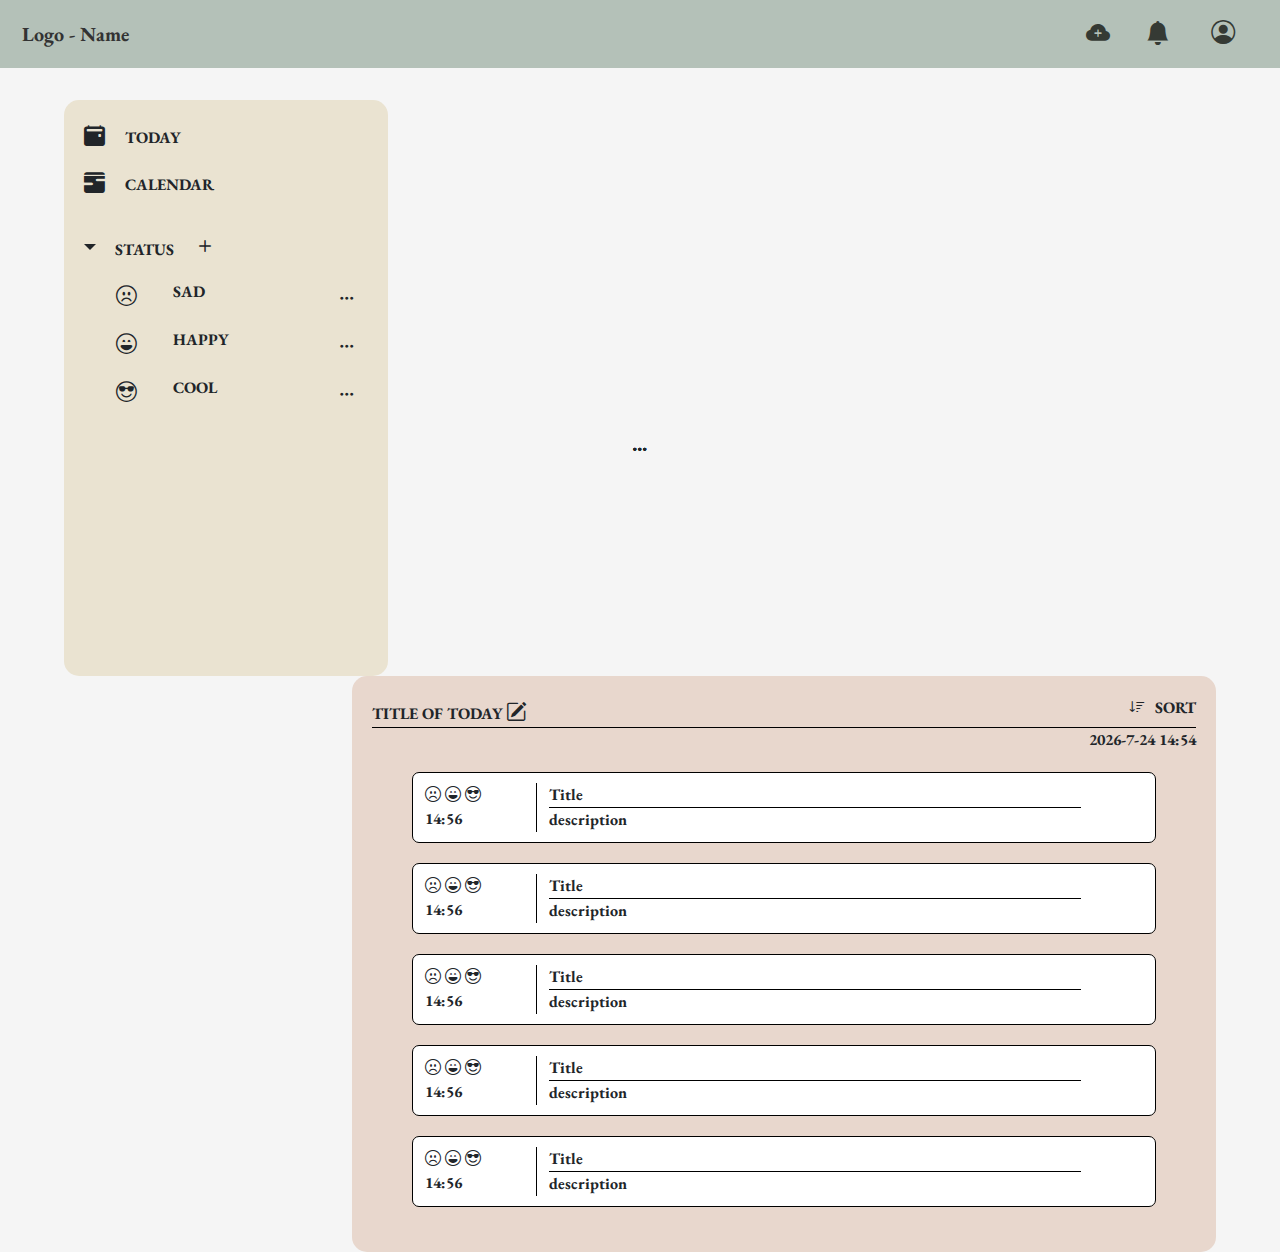
==== home_page.html @ 133cb665 "Add files via upload" ====
<!DOCTYPE html>
<html lang="en">
<head>
    <meta charset="UTF-8">
    <title>Title</title>


    <!--BOOSTRAP-->
    <link rel="stylesheet" href="https://cdn.jsdelivr.net/npm/bootstrap@4.6.1/dist/css/bootstrap.min.css"
          integrity="sha384-zCbKRCUGaJDkqS1kPbPd7TveP5iyJE0EjAuZQTgFLD2ylzuqKfdKlfG/eSrtxUkn" crossorigin="anonymous">
    <script src="https://cdn.jsdelivr.net/npm/jquery@3.5.1/dist/jquery.slim.min.js"
            integrity="sha384-DfXdz2htPH0lsSSs5nCTpuj/zy4C+OGpamoFVy38MVBnE+IbbVYUew+OrCXaRkfj"
            crossorigin="anonymous"></script>
    <script src="https://cdn.jsdelivr.net/npm/bootstrap@4.6.1/dist/js/bootstrap.bundle.min.js"
            integrity="sha384-fQybjgWLrvvRgtW6bFlB7jaZrFsaBXjsOMm/tB9LTS58ONXgqbR9W8oWht/amnpF"
            crossorigin="anonymous"></script>
    <script src="https://cdn.jsdelivr.net/npm/jquery@3.5.1/dist/jquery.slim.min.js"
            integrity="sha384-DfXdz2htPH0lsSSs5nCTpuj/zy4C+OGpamoFVy38MVBnE+IbbVYUew+OrCXaRkfj"
            crossorigin="anonymous"></script>
    <script src="https://cdn.jsdelivr.net/npm/popper.js@1.16.1/dist/umd/popper.min.js"
            integrity="sha384-9/reFTGAW83EW2RDu2S0VKaIzap3H66lZH81PoYlFhbGU+6BZp6G7niu735Sk7lN"
            crossorigin="anonymous"></script>
    <script src="https://cdn.jsdelivr.net/npm/bootstrap@4.6.1/dist/js/bootstrap.min.js"
            integrity="sha384-VHvPCCyXqtD5DqJeNxl2dtTyhF78xXNXdkwX1CZeRusQfRKp+tA7hAShOK/B/fQ2"
            crossorigin="anonymous"></script>
    <link rel="stylesheet" href="https://cdn.jsdelivr.net/npm/bootstrap-icons@1.7.0/font/bootstrap-icons.css">

    <!--BS5-->
    <link href="https://cdn.jsdelivr.net/npm/bootstrap@5.1.2/dist/css/bootstrap.min.css" rel="stylesheet">
    <script src="https://cdn.jsdelivr.net/npm/bootstrap@5.1.2/dist/js/bootstrap.bundle.min.js"></script>

    <!--FONT FAMILY-->
    <link rel="preconnect" href="https://fonts.googleapis.com">
    <link rel="preconnect" href="https://fonts.gstatic.com" crossorigin>
    <link href="https://fonts.googleapis.com/css2?family=EB+Garamond:ital,wght@0,400;0,500;0,800;1,400;1,800&display=swap"
          rel="stylesheet">

    <style>
        * {
            box-sizing: border-box;
            font-family: 'EB Garamond', serif;
            font-weight: bold;
        }

        body {
            background-color: #f5f5f5;
        }

        main {
            width: 90%;
            margin: 2rem auto;
        }

        nav {
            background-color: #b4c1b8;
        }

        a:link,
        a:visited {
            color: #333;
        }

        nav a:link,
        nav a:visited {
            /*background-color: rgba(207, 232, 220, 0.2);*/
            /*border: 2px solid rgb(79, 185, 227);*/
            text-decoration: none;
            display: block;
            padding: 10px;
            color: #333;
            font-weight: bold;
        }

        nav a:hover {
            background-color: rgba(207, 232, 220, 0.7);
        }

        nav i {
            font-size: 1.5em;
            color: #353a34;
        }

        .today-update .row {
            border: black solid 1px;
            border-radius: 7px;
            margin: 20px 40px 0px 40px;
            background-color: white;
            padding: 10px 0 10px;
        }

        .col-sm-2 {
            border-right: black solid 1px;
        }

        .title {
            border-bottom: black solid 1px;
        }

        i {
            font-size: 1.3em
        }

        .col-sm-2 i {
            font-size: 1em;
        }

        .aside-menu {
            text-transform: uppercase;
        }

        .aside-menu p i {
            margin-right: 20px
        }



        .aside-menu li {
            display: grid;
            grid-template-columns: 1fr 4fr 1fr;
            margin-bottom: 10px;
        }

        .aside-menu span {
            padding-left: 15px;
        }

        .today-update .bi-three-dots {
            position: absolute;
            top: 50%;
            left: 50%;
            transform: translate(-50%, -50%);
        }

        .status-dropdown .bi-three-dots {
            top: 50%;
            left: 50%;
        }

        .today-update-dropdown, .nav-dropdown, .status-dropdown {
            text-transform: none;
        }

        @media screen and (min-width: 600px) {
            nav ul {
                display: flex;
                flex: 1;
                justify-content: flex-end;
            }

            nav li {
                padding-right: 20px;
            }

            /*.nav-user {*/
            /*    width: 8.5em;*/
            /*}*/
            .aside-menu {
                padding-left: 30px;
                text-transform: uppercase;
                float: left;
                background-color: #eae3d1;
                padding: 20px;
                border-radius: 15px;
                height: 36em;
            }

            .main-content {
                width: 75%;
                float: right;
                padding: 20px;
                background-color: #e8d7cd;
                border-radius: 15px;
                height: 36em;
            }
        }

    </style>
</head>
<body>
<header>
    <nav class="navbar navbar-expand-lg">
        <div class="container-fluid">
            <a class="navbar-brand" href="#">Logo - Name</a>
            <button class="navbar-toggler" type="button" data-bs-toggle="collapse" data-bs-target="#navbarNav"
                    aria-controls="navbarNav" aria-expanded="false" aria-label="Toggle navigation">
                <span class="navbar-toggler-icon"></span>
            </button>
            <div class="collapse navbar-collapse" id="navbarNav">
                <ul class="navbar-nav">
                    <li class="nav-item">
                        <!-- Button trigger modal -->
                        <button type="button" class="btn nav-link" data-toggle="modal" data-target="#exampleModal">
                            <i class="bi bi-cloud-plus-fill"></i>
                        </button>

                        <!-- Modal -->
                        <div class="modal fade" id="exampleModal" tabindex="-1" role="dialog" aria-labelledby="exampleModalLabel" aria-hidden="true">
                            <div class="modal-dialog" role="document">
                                <div class="modal-content">
                                    <div class="modal-header">
                                        <h5 class="modal-title" id="exampleModalLabel">Modal title</h5>
                                        <span id="time" style="text-align: right">hi</span>
                                    </div>
                                    <div class="modal-body">
                                        ...
                                    </div>
                                    <div class="modal-footer">
                                        <button type="button" class="btn btn-secondary bi bi-tag" data-dismiss="modal">Add status</button>
                                        <button type="button" class="btn btn-secondary" data-dismiss="modal">Cancel</button>
                                        <button type="button" class="btn btn-primary">Add diary</button>
                                    </div>
                                </div>
                            </div>
                        </div>
                    </li>
                    <li class="nav-item">
                        <button class="btn nav-link" href="#"><i class="bi bi-bell-fill"></i></button>
                    </li>
                    <li class="nav-item nav-user">
                        <div class="nav-dropdown">
                            <button type="button" class="btn" data-bs-toggle="dropdown"><i
                                    class="bi bi-person-circle"></i></button>
                            <ul class="dropdown-menu">
                                <li><a class="dropdown-item" href="user_account.html">Setting</a></li>
                                <li><a class="dropdown-item" href="index.html">Logout</a></li>
                            </ul>
                        </div>
                    </li>
                </ul>
            </div>
        </div>
    </nav>
</header>

<main>
    <div class="aside-menu">
        <p><i class="bi bi-calendar2-event-fill"></i>Today</p>
        <p><i class="bi bi-calendar3-range-fill"></i>Calendar</p>
        <div class="status" style="padding: 15px 0 15px">
            <i class="dropdown-toggle"></i>
            <span>Status</span>
            <i class="bi bi-plus" style="padding-left: 15px; font-size: 1.5em"></i>
        </div>
        <ul style="list-style-type: none;">
            <li>
                <i class="bi bi-emoji-frown"></i>
                <span>Sad</span>
                <div class="status-dropdown">
                    <button type="button" class="btn bi bi-three-dots" data-bs-toggle="dropdown"></button>
                    <ul class="dropdown-menu">
                        <li><a class="dropdown-item" href="#">Rename status</a></li>
                        <li><a class="dropdown-item" href="#">Change emoji</a></li>
                        <li><a class="dropdown-item" href="#">Delete status</a></li>
                    </ul>
                </div>
            </li>
            <li>
                <i class="bi bi-emoji-laughing"></i>
                <span>Happy</span>
                <div class="status-dropdown">
                    <button type="button" class="btn bi bi-three-dots" data-bs-toggle="dropdown"></button>
                    <ul class="dropdown-menu">
                        <li><a class="dropdown-item" href="#">Rename status</a></li>
                        <li><a class="dropdown-item" href="#">Change emoji</a></li>
                        <li><a class="dropdown-item" href="#">Delete status</a></li>
                    </ul>
                </div>
            </li>
            <li>
                <i class="bi bi-emoji-sunglasses"></i>
                <span>Cool</span>
                <div class="status-dropdown">
                    <button type="button" class="btn bi bi-three-dots" data-bs-toggle="dropdown"></button>
                    <ul class="dropdown-menu">
                        <li><a class="dropdown-item" href="#">Rename status</a></li>
                        <li><a class="dropdown-item" href="#">Change emoji</a></li>
                        <li><a class="dropdown-item" href="#">Delete status</a></li>
                    </ul>
                </div>
            </li>
        </ul>
    </div>
    <div class="container main-content">
        <div class="today-title">
            <div style="border-bottom: black solid 1px; text-transform: uppercase">
                <span>Title of Today <i class="bi bi-pencil-square"></i></span>
                <i class="bi bi-sort-down" style="float: right; font-size: 1em; font-style: normal;"><span
                        style="padding-left: 10px;">Sort</span></i>
            </div>
            <p id="date-time" style="width: 100%; text-align: right"></p>
        </div>
        <div class="today-update">
            <div class="row">
                <div class="col-sm-2">
                    <div>
                        <i class="bi bi-emoji-frown"></i>
                        <i class="bi bi-emoji-laughing"></i>
                        <i class="bi bi-emoji-sunglasses"></i>
                    </div>
                    <div>14:56</div>
                </div>
                <div class="col-sm-9">
                    <div class="title">Title</div>
                    <div class="description">description</div>
                </div>
                <div class="col-sm-1">
                    <div class="today-update-dropdown">
                        <button type="button" class="btn bi bi-three-dots" data-bs-toggle="dropdown"></button>
                        <ul class="dropdown-menu">
                            <li><a class="dropdown-item" href="#">Edit</a></li>
                            <li><a class="dropdown-item" href="#">Share</a></li>
                            <li><a class="dropdown-item" href="#">Delete</a></li>
                        </ul>
                    </div>
                </div>
            </div>
            <div class="row">
                <div class="col-sm-2">
                    <div>
                        <i class="bi bi-emoji-frown"></i>
                        <i class="bi bi-emoji-laughing"></i>
                        <i class="bi bi-emoji-sunglasses"></i>
                    </div>
                    <div>14:56</div>
                </div>
                <div class="col-sm-9">
                    <div class="title">Title</div>
                    <div class="description">description</div>
                </div>
                <div class="col-sm-1">
                    <div class="today-update-dropdown">
                        <button type="button" class="btn bi bi-three-dots" data-bs-toggle="dropdown"></button>
                        <ul class="dropdown-menu">
                            <li><a class="dropdown-item" href="#">Edit</a></li>
                            <li><a class="dropdown-item" href="#">Share</a></li>
                            <li><a class="dropdown-item" href="#">Delete</a></li>
                        </ul>
                    </div>
                </div>
            </div>
            <div class="row">
                <div class="col-sm-2">
                    <div>
                        <i class="bi bi-emoji-frown"></i>
                        <i class="bi bi-emoji-laughing"></i>
                        <i class="bi bi-emoji-sunglasses"></i>
                    </div>
                    <div>14:56</div>
                </div>
                <div class="col-sm-9">
                    <div class="title">Title</div>
                    <div class="description">description</div>
                </div>
                <div class="col-sm-1">
                    <div class="today-update-dropdown">
                        <button type="button" class="btn bi bi-three-dots" data-bs-toggle="dropdown"></button>
                        <ul class="dropdown-menu">
                            <li><a class="dropdown-item" href="#">Edit</a></li>
                            <li><a class="dropdown-item" href="#">Share</a></li>
                            <li><a class="dropdown-item" href="#">Delete</a></li>
                        </ul>
                    </div>
                </div>
            </div>
            <div class="row">
                <div class="col-sm-2">
                    <div>
                        <i class="bi bi-emoji-frown"></i>
                        <i class="bi bi-emoji-laughing"></i>
                        <i class="bi bi-emoji-sunglasses"></i>
                    </div>
                    <div>14:56</div>
                </div>
                <div class="col-sm-9">
                    <div class="title">Title</div>
                    <div class="description">description</div>
                </div>
                <div class="col-sm-1">
                    <div class="today-update-dropdown">
                        <button type="button" class="btn bi bi-three-dots" data-bs-toggle="dropdown"></button>
                        <ul class="dropdown-menu">
                            <li><a class="dropdown-item" href="#">Edit</a></li>
                            <li><a class="dropdown-item" href="#">Share</a></li>
                            <li><a class="dropdown-item" href="#">Delete</a></li>
                        </ul>
                    </div>
                </div>
            </div>
            <div class="row">
                <div class="col-sm-2">
                    <div>
                        <i class="bi bi-emoji-frown"></i>
                        <i class="bi bi-emoji-laughing"></i>
                        <i class="bi bi-emoji-sunglasses"></i>
                    </div>
                    <div>14:56</div>
                </div>
                <div class="col-sm-9">
                    <div class="title">Title</div>
                    <div class="description">description</div>
                </div>
                <div class="col-sm-1">
                    <div class="today-update-dropdown">
                        <button type="button" class="btn bi bi-three-dots" data-bs-toggle="dropdown"></button>
                        <ul class="dropdown-menu">
                            <li><a class="dropdown-item" href="#">Edit</a></li>
                            <li><a class="dropdown-item" href="#">Share</a></li>
                            <li><a class="dropdown-item" href="#">Delete</a></li>
                        </ul>
                    </div>
                </div>
            </div>
        </div>
    </div>
</main>
<script>
    var today = new Date();
    var date = today.getFullYear() + '-' + (today.getMonth() + 1) + '-' + today.getDate();
    var time = today.getHours() + ":" + today.getMinutes();
    var dateTime = date + ' ' + time;
    document.getElementById("date-time").innerHTML = dateTime;
    document.getElementById("time").innerHTML = time;
</script>
</body>
</html>
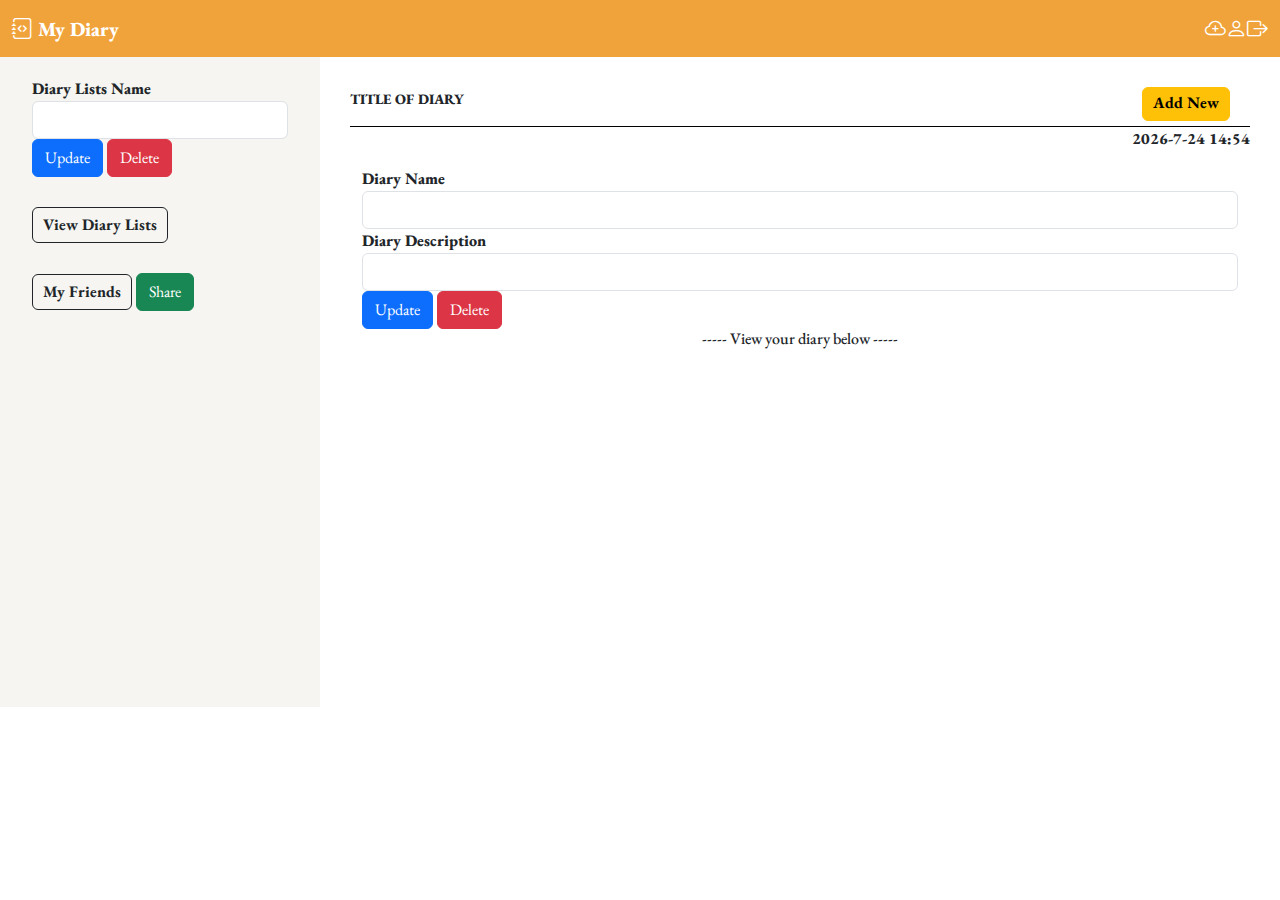
==== commit b5fc989e: "call api" ====
--- a/home_page.html
+++ b/home_page.html
@@ -2,8 +2,7 @@
 <html lang="en">
 <head>
     <meta charset="UTF-8">
-    <title>Title</title>
-
+    <title>My Diary</title>
 
     <!--BOOSTRAP-->
     <link rel="stylesheet" href="https://cdn.jsdelivr.net/npm/bootstrap@4.6.1/dist/css/bootstrap.min.css"
@@ -34,380 +33,166 @@
     <link rel="preconnect" href="https://fonts.gstatic.com" crossorigin>
     <link href="https://fonts.googleapis.com/css2?family=EB+Garamond:ital,wght@0,400;0,500;0,800;1,400;1,800&display=swap"
           rel="stylesheet">
-
-    <style>
-        * {
-            box-sizing: border-box;
-            font-family: 'EB Garamond', serif;
-            font-weight: bold;
-        }
-
-        body {
-            background-color: #f5f5f5;
-        }
-
-        main {
-            width: 90%;
-            margin: 2rem auto;
-        }
-
-        nav {
-            background-color: #b4c1b8;
-        }
-
-        a:link,
-        a:visited {
-            color: #333;
-        }
-
-        nav a:link,
-        nav a:visited {
-            /*background-color: rgba(207, 232, 220, 0.2);*/
-            /*border: 2px solid rgb(79, 185, 227);*/
-            text-decoration: none;
-            display: block;
-            padding: 10px;
-            color: #333;
-            font-weight: bold;
-        }
-
-        nav a:hover {
-            background-color: rgba(207, 232, 220, 0.7);
-        }
-
-        nav i {
-            font-size: 1.5em;
-            color: #353a34;
-        }
-
-        .today-update .row {
-            border: black solid 1px;
-            border-radius: 7px;
-            margin: 20px 40px 0px 40px;
-            background-color: white;
-            padding: 10px 0 10px;
-        }
-
-        .col-sm-2 {
-            border-right: black solid 1px;
-        }
-
-        .title {
-            border-bottom: black solid 1px;
-        }
-
-        i {
-            font-size: 1.3em
-        }
-
-        .col-sm-2 i {
-            font-size: 1em;
-        }
-
-        .aside-menu {
-            text-transform: uppercase;
-        }
-
-        .aside-menu p i {
-            margin-right: 20px
-        }
-
-
-
-        .aside-menu li {
-            display: grid;
-            grid-template-columns: 1fr 4fr 1fr;
-            margin-bottom: 10px;
-        }
-
-        .aside-menu span {
-            padding-left: 15px;
-        }
-
-        .today-update .bi-three-dots {
-            position: absolute;
-            top: 50%;
-            left: 50%;
-            transform: translate(-50%, -50%);
-        }
-
-        .status-dropdown .bi-three-dots {
-            top: 50%;
-            left: 50%;
-        }
-
-        .today-update-dropdown, .nav-dropdown, .status-dropdown {
-            text-transform: none;
-        }
-
-        @media screen and (min-width: 600px) {
-            nav ul {
-                display: flex;
-                flex: 1;
-                justify-content: flex-end;
-            }
-
-            nav li {
-                padding-right: 20px;
-            }
-
-            /*.nav-user {*/
-            /*    width: 8.5em;*/
-            /*}*/
-            .aside-menu {
-                padding-left: 30px;
-                text-transform: uppercase;
-                float: left;
-                background-color: #eae3d1;
-                padding: 20px;
-                border-radius: 15px;
-                height: 36em;
-            }
-
-            .main-content {
-                width: 75%;
-                float: right;
-                padding: 20px;
-                background-color: #e8d7cd;
-                border-radius: 15px;
-                height: 36em;
-            }
-        }
-
-    </style>
+    <link rel="stylesheet" href="assets/css/home.css">
+    <script src="assets/js/home.js"></script>
 </head>
-<body>
+<body onload="onLoadInit()">
 <header>
-    <nav class="navbar navbar-expand-lg">
+    <nav class="navbar">
         <div class="container-fluid">
-            <a class="navbar-brand" href="#">Logo - Name</a>
-            <button class="navbar-toggler" type="button" data-bs-toggle="collapse" data-bs-target="#navbarNav"
-                    aria-controls="navbarNav" aria-expanded="false" aria-label="Toggle navigation">
-                <span class="navbar-toggler-icon"></span>
-            </button>
-            <div class="collapse navbar-collapse" id="navbarNav">
-                <ul class="navbar-nav">
-                    <li class="nav-item">
-                        <!-- Button trigger modal -->
-                        <button type="button" class="btn nav-link" data-toggle="modal" data-target="#exampleModal">
-                            <i class="bi bi-cloud-plus-fill"></i>
-                        </button>
-
-                        <!-- Modal -->
-                        <div class="modal fade" id="exampleModal" tabindex="-1" role="dialog" aria-labelledby="exampleModalLabel" aria-hidden="true">
-                            <div class="modal-dialog" role="document">
-                                <div class="modal-content">
-                                    <div class="modal-header">
-                                        <h5 class="modal-title" id="exampleModalLabel">Modal title</h5>
-                                        <span id="time" style="text-align: right">hi</span>
-                                    </div>
-                                    <div class="modal-body">
-                                        ...
-                                    </div>
-                                    <div class="modal-footer">
-                                        <button type="button" class="btn btn-secondary bi bi-tag" data-dismiss="modal">Add status</button>
-                                        <button type="button" class="btn btn-secondary" data-dismiss="modal">Cancel</button>
-                                        <button type="button" class="btn btn-primary">Add diary</button>
-                                    </div>
+            <a class="navbar-brand" href="#">
+                <i class="bi bi-journal-code"></i>
+                <span id="name-web">My Diary</span>
+            </a>
+            <div id="navbarNav">
+                <div class="nav-item">
+                    <!-- Button trigger modal -->
+                    <button type="button" class="btn nav-link" data-toggle="modal" data-target="#exampleModal">
+                        <i class="bi bi-cloud-plus"></i>
+                    </button>
+
+                    <!-- Modal -->
+                    <div class="modal fade" id="exampleModal" tabindex="-1" role="dialog"
+                         aria-labelledby="exampleModalLabel" aria-hidden="true">
+                        <div class="modal-dialog" role="document">
+                            <div class="modal-content">
+                                <div class="modal-header">
+                                    <h6 class="modal-title" id="exampleModalLabel">
+                                        <input type="text" id="createListName" placeholder="Title"
+                                               style="border: none">
+                                    </h6>
                                 </div>
+                                <div class="modal-footer">
+                                    <button class="btn btn-secondary" data-dismiss="modal">Cancel</button>
+                                    <button type="submit" class="btn btn-primary" data-dismiss="modal"
+                                            onclick="createTaskList()">
+                                        Add diary
+                                    </button>
+                                </div>
                             </div>
                         </div>
-                    </li>
-                    <li class="nav-item">
-                        <button class="btn nav-link" href="#"><i class="bi bi-bell-fill"></i></button>
-                    </li>
-                    <li class="nav-item nav-user">
-                        <div class="nav-dropdown">
-                            <button type="button" class="btn" data-bs-toggle="dropdown"><i
-                                    class="bi bi-person-circle"></i></button>
-                            <ul class="dropdown-menu">
-                                <li><a class="dropdown-item" href="user_account.html">Setting</a></li>
-                                <li><a class="dropdown-item" href="index.html">Logout</a></li>
-                            </ul>
-                        </div>
-                    </li>
-                </ul>
+                    </div>
+                </div>
+                <div class="nav-item nav-user">
+                    <a href="user_account.html" type="button" class="btn nav-link bi bi-person"></a>
+                </div>
+                <div class="nav-item">
+                    <a href="index.html" type="button" class="btn nav-link bi bi-box-arrow-right"></a>
+                </div>
             </div>
         </div>
     </nav>
 </header>
 
 <main>
+    <!--  TASK LISTS  -->
     <div class="aside-menu">
-        <p><i class="bi bi-calendar2-event-fill"></i>Today</p>
-        <p><i class="bi bi-calendar3-range-fill"></i>Calendar</p>
-        <div class="status" style="padding: 15px 0 15px">
-            <i class="dropdown-toggle"></i>
-            <span>Status</span>
-            <i class="bi bi-plus" style="padding-left: 15px; font-size: 1.5em"></i>
-        </div>
-        <ul style="list-style-type: none;">
-            <li>
-                <i class="bi bi-emoji-frown"></i>
-                <span>Sad</span>
-                <div class="status-dropdown">
-                    <button type="button" class="btn bi bi-three-dots" data-bs-toggle="dropdown"></button>
-                    <ul class="dropdown-menu">
-                        <li><a class="dropdown-item" href="#">Rename status</a></li>
-                        <li><a class="dropdown-item" href="#">Change emoji</a></li>
-                        <li><a class="dropdown-item" href="#">Delete status</a></li>
-                    </ul>
-                </div>
-            </li>
-            <li>
-                <i class="bi bi-emoji-laughing"></i>
-                <span>Happy</span>
-                <div class="status-dropdown">
-                    <button type="button" class="btn bi bi-three-dots" data-bs-toggle="dropdown"></button>
-                    <ul class="dropdown-menu">
-                        <li><a class="dropdown-item" href="#">Rename status</a></li>
-                        <li><a class="dropdown-item" href="#">Change emoji</a></li>
-                        <li><a class="dropdown-item" href="#">Delete status</a></li>
-                    </ul>
-                </div>
-            </li>
-            <li>
-                <i class="bi bi-emoji-sunglasses"></i>
-                <span>Cool</span>
-                <div class="status-dropdown">
-                    <button type="button" class="btn bi bi-three-dots" data-bs-toggle="dropdown"></button>
-                    <ul class="dropdown-menu">
-                        <li><a class="dropdown-item" href="#">Rename status</a></li>
-                        <li><a class="dropdown-item" href="#">Change emoji</a></li>
-                        <li><a class="dropdown-item" href="#">Delete status</a></li>
-                    </ul>
-                </div>
-            </li>
-        </ul>
+        <div class="container">
+            <div class="form-group">
+                <label for="updateListname" style="text-transform: none">Diary Lists Name</label>
+                <input class="form-control" type='text' id='updateListname'/>
+            </div>
+
+            <div class="form-group">
+                <input class="btn btn-primary" type="button" onclick="updateTaskList()" value="Update"/>
+                <input class="btn btn-danger" type="button" onclick="deleteTaskList()" value="Delete"/>
+            </div>
+
+            <!--    TASK LISTS   -->
+            <div class="form-group" style="margin-top: 30px">
+                <input id="myDiaryList" class="btn btn-outline-dark" type="button" onclick="fetchTasklist()"
+                       value="View Diary Lists"
+                       style="font-weight: bold; padding: 5px 10px 5px 10px"/>
+            </div>
+            <div class="form-group">
+                <form name='tasklistForm' id='tasklistForm'>
+
+                </form>
+            </div>
+
+            <!--      USERS      -->
+            <div class="form-group" style="margin-top: 30px">
+                <input id="my-friends" class="btn btn-outline-dark" type="button" onclick="fetchUsers()"
+                       value="My Friends"
+                       style="font-weight: bold; padding: 5px 10px 5px 10px"/>
+                <input class="btn btn-success" type="button" onclick="shareTask()" value="Share"/>
+            </div>
+            <div class="form-group">
+                <form id="users">
+
+                </form>
+            </div>
+        </div>
     </div>
+
+    <!--  TODOS  -->
     <div class="container main-content">
         <div class="today-title">
-            <div style="border-bottom: black solid 1px; text-transform: uppercase">
-                <span>Title of Today <i class="bi bi-pencil-square"></i></span>
-                <i class="bi bi-sort-down" style="float: right; font-size: 1em; font-style: normal;"><span
-                        style="padding-left: 10px;">Sort</span></i>
+            <div style="border-bottom: black solid 1px; padding-bottom: 15px">
+                <span style="text-transform: uppercase; font-size: 0.9em" id="title-diary">Title of Diary</span>
+
+                <!-- Button trigger modal -->
+                <span type="button" class="btn btn-warning" data-toggle="modal" data-target="#addNewDiary"
+                      style="float: right; padding: 3px 10px 5px 10px; margin: 0 20px 0 0; font-weight: bold;">
+                        Add New
+                </span>
+
+                <!-- Modal -->
+                <div class="modal fade" id="addNewDiary" tabindex="-1" role="dialog"
+                     aria-labelledby="exampleModalLabel" aria-hidden="true">
+                    <div class="modal-dialog" role="document">
+                        <div class="modal-content">
+                            <div class="modal-header">
+                                <h6 class="modal-title" id="addNewDiaryLabel">
+                                    <input type="text" id="createTaskname" placeholder="Title" style="border: none">
+                                </h6>
+                                <span class="time" style="text-align: right"></span>
+                            </div>
+                            <div class="modal-body">
+                                <textarea type="text" id="createTaskDescription" name="paragraph_text" cols="50"
+                                          rows="10"
+                                          placeholder="How was your date?" style="width: 100%">
+                                </textarea>
+                            </div>
+                            <div class="modal-footer">
+                                <button class="btn btn-secondary" data-dismiss="modal">Cancel</button>
+                                <button type="submit" class="btn btn-primary" onclick="createTask()"
+                                        data-dismiss="modal">Add diary
+                                </button>
+                            </div>
+                        </div>
+                    </div>
+                </div>
+
             </div>
             <p id="date-time" style="width: 100%; text-align: right"></p>
         </div>
         <div class="today-update">
-            <div class="row">
-                <div class="col-sm-2">
-                    <div>
-                        <i class="bi bi-emoji-frown"></i>
-                        <i class="bi bi-emoji-laughing"></i>
-                        <i class="bi bi-emoji-sunglasses"></i>
-                    </div>
-                    <div>14:56</div>
-                </div>
-                <div class="col-sm-9">
-                    <div class="title">Title</div>
-                    <div class="description">description</div>
-                </div>
-                <div class="col-sm-1">
-                    <div class="today-update-dropdown">
-                        <button type="button" class="btn bi bi-three-dots" data-bs-toggle="dropdown"></button>
-                        <ul class="dropdown-menu">
-                            <li><a class="dropdown-item" href="#">Edit</a></li>
-                            <li><a class="dropdown-item" href="#">Share</a></li>
-                            <li><a class="dropdown-item" href="#">Delete</a></li>
-                        </ul>
-                    </div>
-                </div>
-            </div>
-            <div class="row">
-                <div class="col-sm-2">
-                    <div>
-                        <i class="bi bi-emoji-frown"></i>
-                        <i class="bi bi-emoji-laughing"></i>
-                        <i class="bi bi-emoji-sunglasses"></i>
-                    </div>
-                    <div>14:56</div>
-                </div>
-                <div class="col-sm-9">
-                    <div class="title">Title</div>
-                    <div class="description">description</div>
-                </div>
-                <div class="col-sm-1">
-                    <div class="today-update-dropdown">
-                        <button type="button" class="btn bi bi-three-dots" data-bs-toggle="dropdown"></button>
-                        <ul class="dropdown-menu">
-                            <li><a class="dropdown-item" href="#">Edit</a></li>
-                            <li><a class="dropdown-item" href="#">Share</a></li>
-                            <li><a class="dropdown-item" href="#">Delete</a></li>
-                        </ul>
-                    </div>
-                </div>
-            </div>
-            <div class="row">
-                <div class="col-sm-2">
-                    <div>
-                        <i class="bi bi-emoji-frown"></i>
-                        <i class="bi bi-emoji-laughing"></i>
-                        <i class="bi bi-emoji-sunglasses"></i>
-                    </div>
-                    <div>14:56</div>
-                </div>
-                <div class="col-sm-9">
-                    <div class="title">Title</div>
-                    <div class="description">description</div>
-                </div>
-                <div class="col-sm-1">
-                    <div class="today-update-dropdown">
-                        <button type="button" class="btn bi bi-three-dots" data-bs-toggle="dropdown"></button>
-                        <ul class="dropdown-menu">
-                            <li><a class="dropdown-item" href="#">Edit</a></li>
-                            <li><a class="dropdown-item" href="#">Share</a></li>
-                            <li><a class="dropdown-item" href="#">Delete</a></li>
-                        </ul>
-                    </div>
-                </div>
-            </div>
-            <div class="row">
-                <div class="col-sm-2">
-                    <div>
-                        <i class="bi bi-emoji-frown"></i>
-                        <i class="bi bi-emoji-laughing"></i>
-                        <i class="bi bi-emoji-sunglasses"></i>
-                    </div>
-                    <div>14:56</div>
-                </div>
-                <div class="col-sm-9">
-                    <div class="title">Title</div>
-                    <div class="description">description</div>
-                </div>
-                <div class="col-sm-1">
-                    <div class="today-update-dropdown">
-                        <button type="button" class="btn bi bi-three-dots" data-bs-toggle="dropdown"></button>
-                        <ul class="dropdown-menu">
-                            <li><a class="dropdown-item" href="#">Edit</a></li>
-                            <li><a class="dropdown-item" href="#">Share</a></li>
-                            <li><a class="dropdown-item" href="#">Delete</a></li>
-                        </ul>
-                    </div>
-                </div>
-            </div>
-            <div class="row">
-                <div class="col-sm-2">
-                    <div>
-                        <i class="bi bi-emoji-frown"></i>
-                        <i class="bi bi-emoji-laughing"></i>
-                        <i class="bi bi-emoji-sunglasses"></i>
-                    </div>
-                    <div>14:56</div>
-                </div>
-                <div class="col-sm-9">
-                    <div class="title">Title</div>
-                    <div class="description">description</div>
-                </div>
-                <div class="col-sm-1">
-                    <div class="today-update-dropdown">
-                        <button type="button" class="btn bi bi-three-dots" data-bs-toggle="dropdown"></button>
-                        <ul class="dropdown-menu">
-                            <li><a class="dropdown-item" href="#">Edit</a></li>
-                            <li><a class="dropdown-item" href="#">Share</a></li>
-                            <li><a class="dropdown-item" href="#">Delete</a></li>
-                        </ul>
-                    </div>
+            <div class="container">
+                <!--        UPDATE TASK FORM        -->
+                <div class="form-group">
+                    <label for="updateTaskname">Diary Name</label>
+                    <input class="form-control" type='text' id='updateTaskname'/>
+                </div>
+
+                <div class="form-group">
+                    <label for="updateTaskDescription">Diary Description</label>
+                    <input class="form-control" type='text' id='updateTaskDescription'/>
+                </div>
+
+                <div class="form-group">
+                    <input class="btn btn-primary" type="button" onclick="updateTask()" value="Update"/>
+                    <input class="btn btn-danger" type="button" onclick="deleteTask()" value="Delete"/>
+                </div>
+
+                <div class="form-group">
+                    <h6 style="text-align: center">----- View your diary below -----</h6>
+                </div>
+
+                <!--        TASKS        -->
+                <div class="form-group tasks">
+                    <form id="tasks">
+                    </form>
                 </div>
             </div>
         </div>
@@ -419,7 +204,7 @@
     var time = today.getHours() + ":" + today.getMinutes();
     var dateTime = date + ' ' + time;
     document.getElementById("date-time").innerHTML = dateTime;
-    document.getElementById("time").innerHTML = time;
+    document.getElementsByClassName("time").innerHTML = time;
 </script>
 </body>
 </html>--- a/assets/css/home.css
+++ b/assets/css/home.css
@@ -0,0 +1,98 @@
+* {
+    font-family: 'EB Garamond', serif;
+    font-weight: bolder;
+}
+
+body {
+    background-color: white;
+}
+
+/* NAVIGATION BAR */
+.bi {
+    color: white;
+    font-size: 1.3rem;
+}
+
+.bi:hover {
+    color: black;
+}
+
+nav {
+    background-color: #f1a33b;
+}
+
+#name-web {
+    color: white;
+}
+
+nav #navbarNav {
+    display: grid;
+    grid-template-columns: 1fr 1fr 1fr;
+}
+
+/* CONTENT */
+/* Aside Bar */
+
+.aside-menu {
+    text-transform: uppercase;
+    float: left;
+    width: 25%;
+    background-color: #f6f5f1;
+    padding: 20px;
+    min-height: 650px;
+    /*position: fixed;*/
+}
+
+/* Main Content */
+.main-content {
+    width: 75%;
+    float: right;
+    padding: 30px;
+    border-radius: 15px;
+    height: 36em;
+    font-size: 1em;
+}
+
+.today-update {
+    height: 100%;
+    width: 100%;
+}
+
+.today-update .row {
+    border: black solid 1px;
+    border-radius: 7px;
+    margin: 20px 40px 0px 40px;
+    background-color: white;
+    padding: 10px 0 10px;
+}
+
+.form-check-label {
+    text-transform: none;
+}
+
+/* TODOS */
+.today-update {
+    overflow-y: scroll;
+    scroll-behavior: smooth;
+}
+
+#tasks .form-check {
+    padding-left: 0;
+    margin-bottom: 15px;
+}
+
+#tasks .form-check-label {
+    width: 99%;
+    text-align: left;
+    font-weight: bolder;
+}
+
+#tasks .form-check-label p {
+    margin-bottom: 0;
+    font-weight: normal;
+}
+
+#users {
+    overflow-y: scroll;
+    scroll-behavior: smooth;
+}